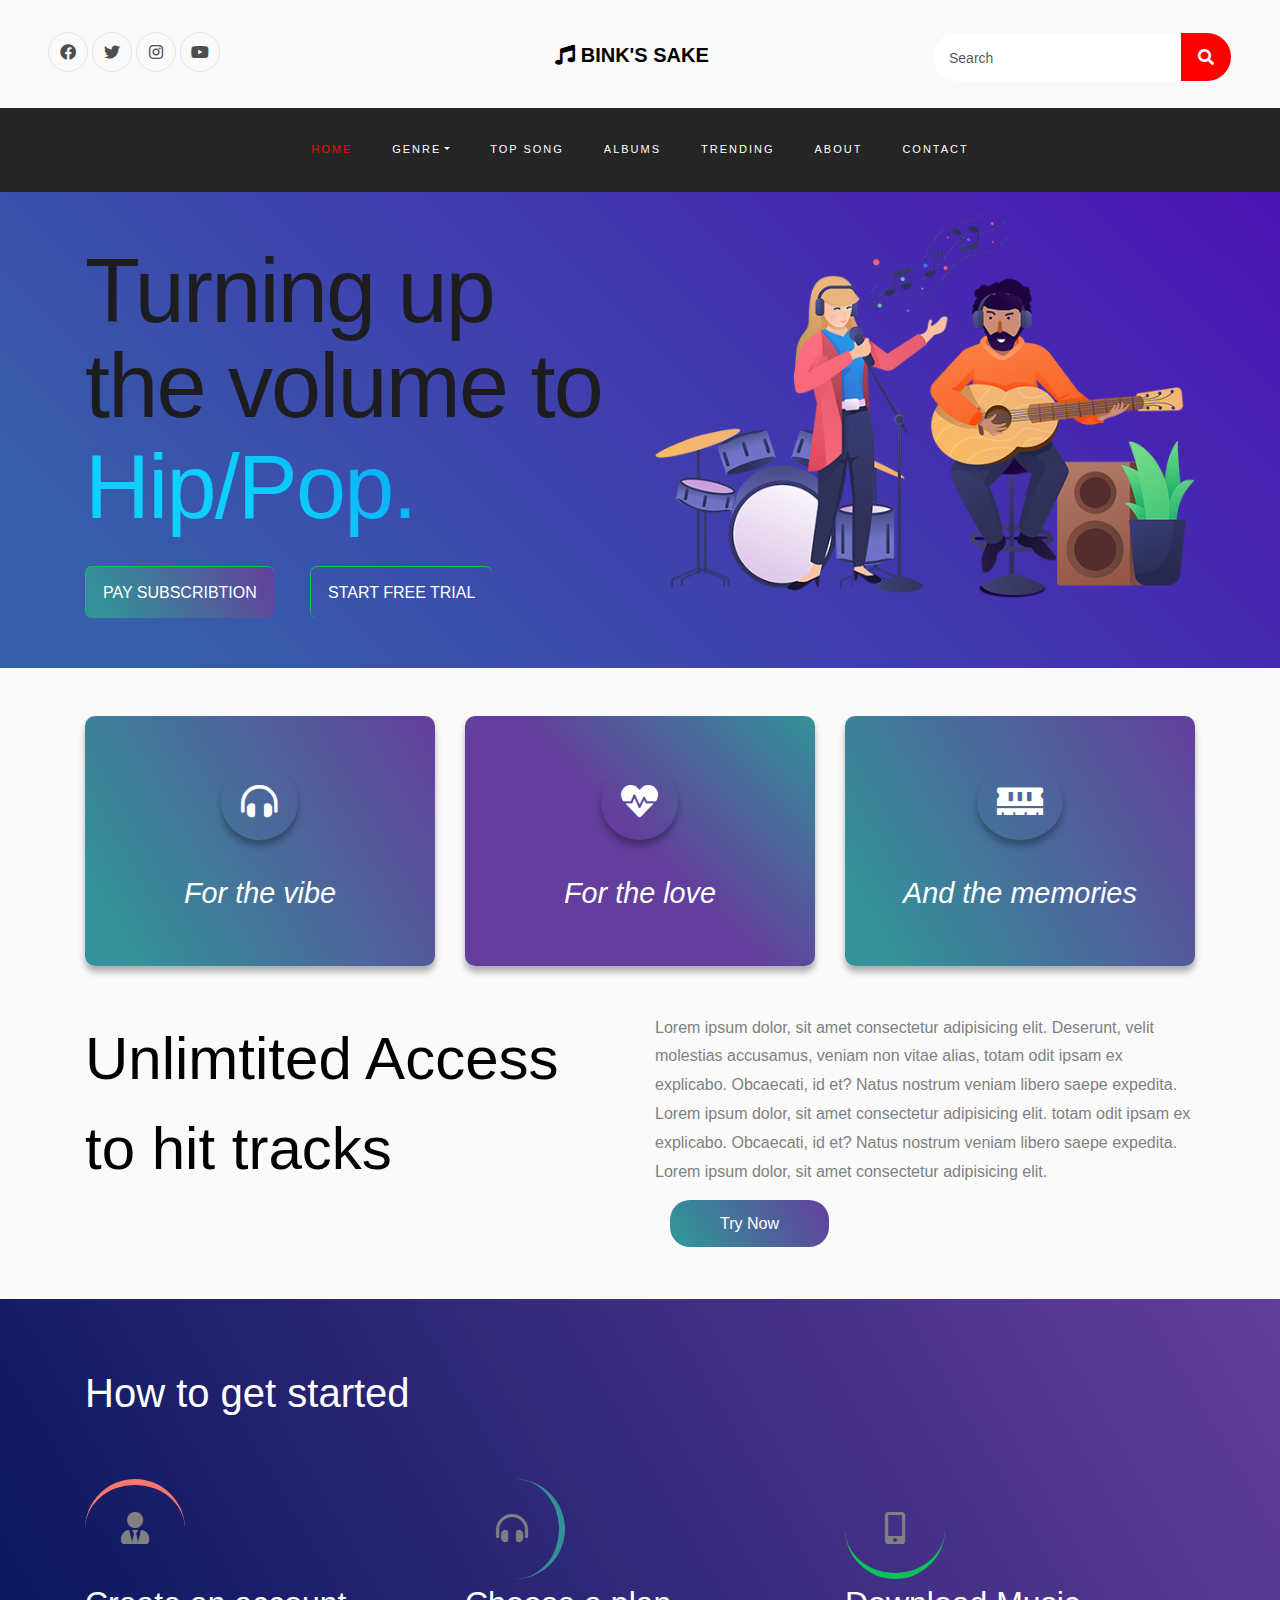
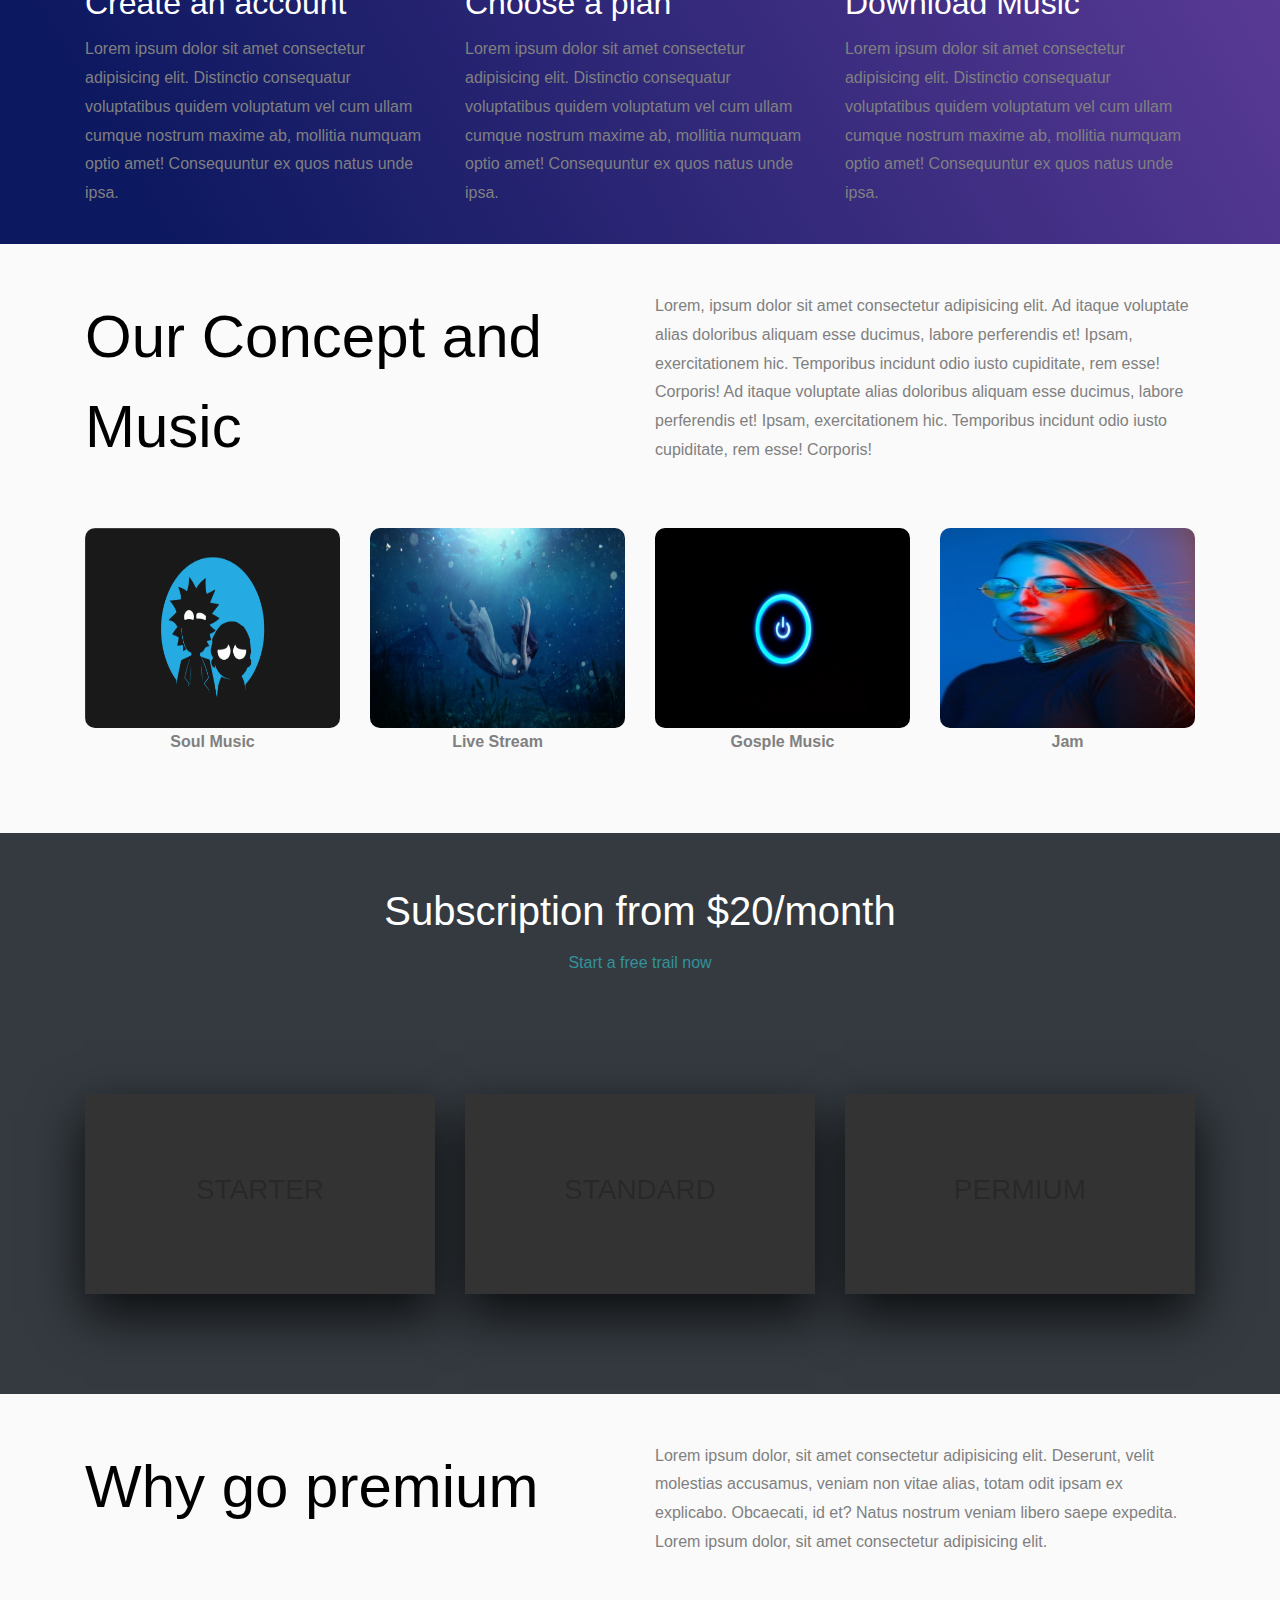
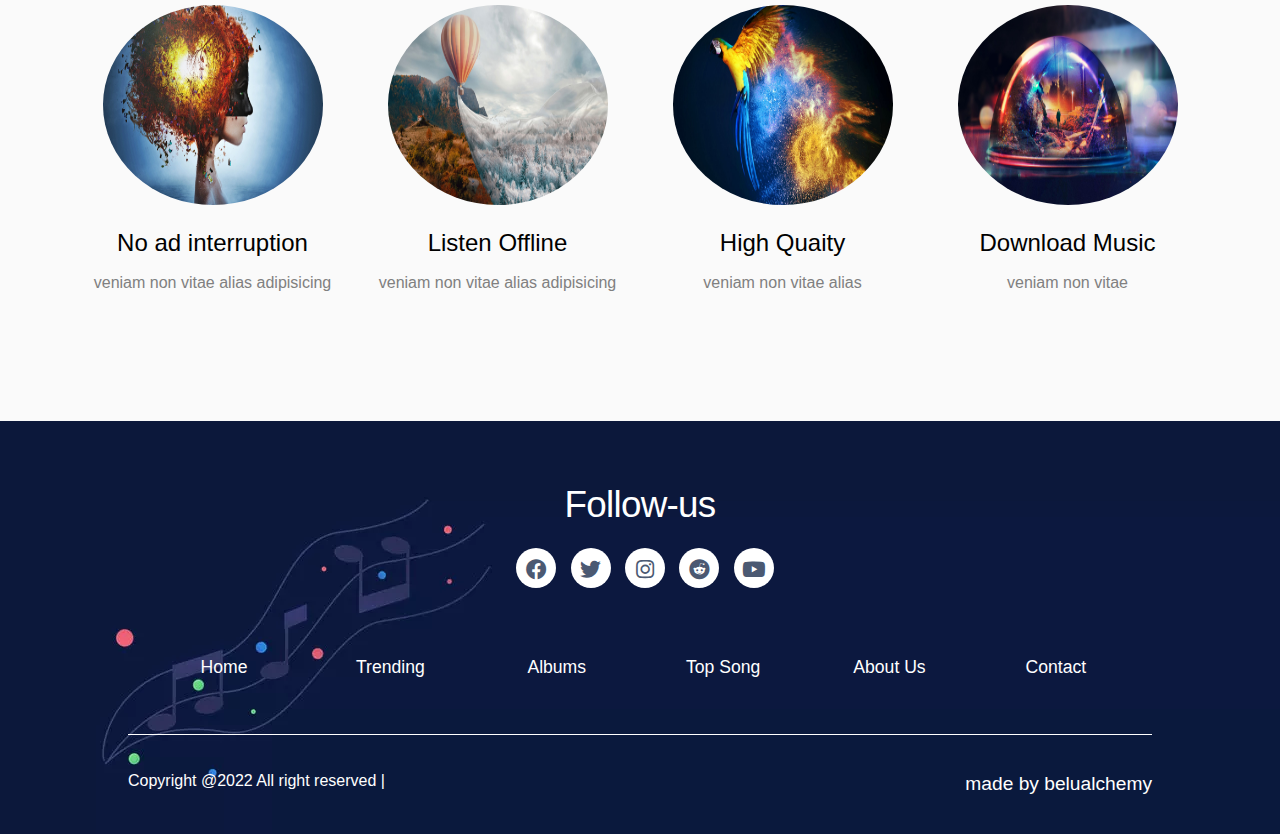
==== index.html @ 24486d63 "Add files via upload" ====
<!doctype html>
<html lang="en">

<head>
    <title>Bink's Sake</title>
    <meta charset="utf-8">
    <meta name="viewport" content="width=device-width, initial-scale=1, shrink-to-fit=no">

    <link href='https://fonts.googleapis.com/css?family=Roboto:400,100,300,700' rel='stylesheet' type='text/css'>

    <link rel="stylesheet" href="https://stackpath.bootstrapcdn.com/font-awesome/4.7.0/css/font-awesome.min.css">
    <link rel="stylesheet" href="./css/all.css">
    <link rel="stylesheet" href="./css/bootstrap.css">
    <link rel="stylesheet" href="./css/codes.css">
    <link rel="stylesheet" href="./css/slider.css">
    <link rel="stylesheet" href="./css/styles.css">
    <script src="./js/slider.js" defer></script>

</head>

<body>
    <section class="ftco-section">
        <!-- <div class="container">
            <div class="row justify-content-center">
                <div class="col-md-6 text-center mb-5">
                    <h2 class="heading-section">Website menu #07</h2>
                </div>
            </div>
        </div> -->

        <div class="container-fluid px-md-5">
            <div class="row justify-content-between">
                <div class="col-md-8 order-md-last">
                    <div class="row">
                        <div class="col-md-6 text-center">
                            <a class="navbar-brand" href="index.html"><i class="fas fa-music"></i> Bink's Sake</a>
                        </div>
                        <div class="col-md-6 d-md-flex justify-content-end mb-md-0 mb-3">
                            <form action="#" class="searchform order-lg-last">
                                <div class="form-group d-flex">
                                    <input type="text" class="form-control pl-3" placeholder="Search">
                                    <button type="submit" placeholder="" class="form-control search"><span class="fa fa-search"></span></button>
                                </div>
                            </form>
                        </div>
                    </div>
                </div>
                <div class="col-md-4 d-flex">
                    <div class="social-media">
                        <p class="mb-0 d-flex">
                            <a href="#" class="d-flex align-items-center justify-content-center"><span class="fab fa-facebook"><i class="sr-only">Facebook</i></span></a>
                            <a href="#" class="d-flex align-items-center justify-content-center"><span class="fab fa-twitter"><i class="sr-only">Twitter</i></span></a>
                            <a href="#" class="d-flex align-items-center justify-content-center"><span class="fab fa-instagram"><i class="sr-only">Instagram</i></span></a>
                            <a href="#" class="d-flex align-items-center justify-content-center"><span class="fab fa-youtube"><i class="sr-only">Dribbble</i></span></a>
                        </p>
                    </div>
                </div>
            </div>
        </div>
        <nav class="navbar navbar-expand-lg navbar-dark ftco_navbar bg-dark ftco-navbar-light" id="ftco-navbar">
            <div class="container-fluid">

                <button class="navbar-toggler" type="button" data-toggle="collapse" data-target="#ftco-nav" aria-controls="ftco-nav" aria-expanded="false" aria-label="Toggle navigation">
	        <span class="fa fa-bars"></span> Menu
	      </button>
                <div class="collapse navbar-collapse" id="ftco-nav">
                    <ul class="navbar-nav m-auto">
                        <li class="nav-item active"><a href="#" class="nav-link">Home</a></li>
                        <li class="nav-item dropdown">
                            <a class="nav-link dropdown-toggle" href="#" id="dropdown04" data-toggle="dropdown" aria-haspopup="true" aria-expanded="false">Genre</a>
                            <div class="dropdown-menu" aria-labelledby="dropdown04">
                                <a class="dropdown-item" href="#">HIP/POP</a>
                                <a class="dropdown-item" href="#">AFRO</a>
                                <a class="dropdown-item" href="#">RAP</a>
                                <a class="dropdown-item" href="#">ANIME</a>
                            </div>
                        </li>
                        <li class="nav-item"><a href="#" class="nav-link">Top Song</a></li>
                        <li class="nav-item"><a href="#" class="nav-link">Albums</a></li>
                        <li class="nav-item"><a href="#" class="nav-link">Trending</a></li>
                        <li class="nav-item"><a href="#" class="nav-link">About</a></li>
                        <li class="nav-item"><a href="./contact.html" class="nav-link">Contact</a></li>
                    </ul>
                </div>
            </div>
        </nav>
        <!-- END nav -->

    </section>

    <!--/*============================================= = SLIDER = =============================================*/--->

    <div class="container-fluid slider">
        <div class="container ">
            <div class="row justify-items-center">
                <div class="col-lg-6 col-md-12">
                    <h2>
                        Turning up the volume to
                        <div class="mask">
                            <article data-show>Hip/Pop.</article>
                            <article>Rap.</article>
                            <article>Story telling.</article>
                            <article>and Love.</article>
                        </div>
                    </h2>
                    <div class="row sl-btn">
                        <div class="col-lg-6"><a href="" class="slider-btn"> PAY SUBSCRIBTION</a></div>
                        <div class="col-lg-6 sts "><a href="" class="slider-btn">START FREE TRIAL</a></div>



                    </div>


                </div>
                <div class="col-lg-6 ">
                    <img src="./images/slider.webp" alt="">
                </div>
            </div>

        </div>
    </div>

    <!----/*===== End of SLIDER ======*/----->



    <!---- /*============================================= = top-REASON = =============================================*/----->

    <div class="container pt-5 reason">
        <div class="row">
            <div class="col-lg-4 col-md-4">
                <div class="top">
                    <i class="fas fa-headphones-alt"></i>
                    <h4>For the vibe</h4>
                </div>

            </div>
            <div class="col-lg-4 col-md-4">
                <div class="top2">
                    <i class="fas fa-heartbeat"></i>
                    <h4>For the love</h4>
                </div>
            </div>

            <div class="col-lg-4 col-md-4">
                <div class="top">
                    <i class="fas fa-memory"></i>
                    <h4>And the memories</h4>
                </div>
            </div>

        </div>
        <div class="row pt-5">
            <div class="col-lg-6">
                <h1>Unlimtited Access to hit tracks</h1>
            </div>
            <div class="col-lg-6">
                <span>
                    Lorem ipsum dolor, sit amet consectetur adipisicing elit. 
                    Deserunt, velit molestias accusamus, veniam non vitae alias, 
                    totam odit ipsam ex explicabo. Obcaecati, id et? Natus nostrum veniam libero saepe expedita.
                    Lorem ipsum dolor, sit amet consectetur adipisicing elit. 
                    totam odit ipsam ex explicabo. Obcaecati, id et? Natus nostrum veniam libero saepe expedita.
                    Lorem ipsum dolor, sit amet consectetur adipisicing elit. 
                        
                </span>
                <div class="col-lg-6 pt-4">
                    <a href="" class="slider-btn">Try Now</a>
                </div>

            </div>
        </div>

    </div>

    <!---- /*===== End of top REASON ======*/----->



    <!---------------------------------------HOW TO START------------------------->
    <div class="container-fluid get-started ">
        <div class="container ">
            <div class="row">
                <div class="col-lg-12">
                    <h1>How to get started</h1>
                </div>

                <div class="col-lg-4 pt-5">
                    <div class="house-icon">
                        <i class="fas fa-user-tie"></i>
                    </div>
                    <h4>Create an account</h5>
                        <p>Lorem ipsum dolor sit amet consectetur adipisicing elit. Distinctio consequatur voluptatibus quidem voluptatum vel cum ullam cumque nostrum maxime ab, mollitia numquam optio amet! Consequuntur ex quos natus unde ipsa.
                        </p>

                </div>

                <div class="col-lg-4 pt-5">
                    <div class="house-icon2">
                        <i class="fas fa-headphones-alt"></i>
                    </div>
                    <h4>Choose a plan</h4>
                    <p>Lorem ipsum dolor sit amet consectetur adipisicing elit. Distinctio consequatur voluptatibus quidem voluptatum vel cum ullam cumque nostrum maxime ab, mollitia numquam optio amet! Consequuntur ex quos natus unde ipsa.
                    </p>

                </div>
                <div class="col-lg-4 pt-5">
                    <div class="house-icon3">
                        <i class="fas fa-mobile-alt"></i>
                    </div>
                    <h4>Download Music</h4>
                    <p>Lorem ipsum dolor sit amet consectetur adipisicing elit. Distinctio consequatur voluptatibus quidem voluptatum vel cum ullam cumque nostrum maxime ab, mollitia numquam optio amet! Consequuntur ex quos natus unde ipsa.
                    </p>

                </div>
            </div>
        </div>

    </div>

    <!---------------------------------------END OF HOW TO START------------------------->



    <!--------------------------CONCEPT------------------------>

    <div class="container pt-5 concept">
        <div class="row">
            <div class="col-lg-6">
                <h1>Our Concept and Music</h1>
            </div>
            <div class="col-lg-6">
                Lorem, ipsum dolor sit amet consectetur adipisicing elit. Ad itaque voluptate alias doloribus aliquam esse ducimus, labore perferendis et! Ipsam, exercitationem hic. Temporibus incidunt odio iusto cupiditate, rem esse! Corporis! Ad itaque voluptate alias
                doloribus aliquam esse ducimus, labore perferendis et! Ipsam, exercitationem hic. Temporibus incidunt odio iusto cupiditate, rem esse! Corporis!
            </div>
        </div>
        <div class="row pt-5 text-xl-center">
            <div class="col-lg-3 col-md-6">
                <div class="concept-img">
                    <img src="./images/rick-and-morty-pc-wallpaper_1481825.jpg" alt="">
                </div>
                <p>Soul Music</p>
            </div>
            <div class="col-lg-3 col-md-6">
                <div class="concept-img">
                    <img src="./images/girl_underwater_dream_4k-1600x900.jpg" alt="">
                </div>

                <p>Live Stream</p>
            </div>
            <div class="col-lg-3 col-md-6">
                <div class="concept-img">
                    <img src="./images/unnamed.jpg" alt="">
                </div>

                <p>Gosple Music</p>
            </div>
            <div class="col-lg-3 col-md-6">
                <div class="concept-img">
                    <img src="./images/about-01.jpg" alt="">
                </div>
                <p>Jam</p>
            </div>
        </div>
    </div>
    <!------------------------------END OF CONCEPT--------------------------->


    <!----------SUBSCIBTION-------------------->
    <div class="conatiner-fluid bg-dark">
        <div class="container">
            <div class="row text-sm-center">
                <div class="col-lg-12  pt-5">
                    <h1 class="text-white">Subscription from $20/month</h1>
                </div>
                <div class="col-lg-12">
                    <p style=" color:  #339299;"> Start a free trail now</p>
                </div>
            </div>

            <div class="row">
                <div class="col-lg-4 col-md-4 sub">
                    <div class="face face1">
                        <div class="content">

                            <h3>STARTER</h3>
                        </div>
                    </div>
                    <div class="face face2">
                        <div class="content">
                            <p>Lorem ipsum dolor sit amet consectetur adipisicing elit. Assumenda, tenetur deserunt minima laboriosam perferendis voluptas quia optio velit!</p>
                            <a href="">Try now</a>
                        </div>
                    </div>
                </div>
                <div class=" col-lg-4 col-md-4 sub">
                    <div class="face face1">
                        <div class="content">

                            <h3>STANDARD</h3>
                        </div>
                    </div>
                    <div class="face face2">
                        <div class="content">
                            <p>Lorem ipsum dolor sit amet consectetur adipisicing elit. Assumenda, tenetur deserunt minima laboriosam perferendis voluptas quia optio velit!</p>
                            <a href="">Try now</a>
                        </div>
                    </div>
                </div>
                <div class=" col-lg-4 col-md-4 sub">
                    <div class="face face1">
                        <div class="content">

                            <h3>PERMIUM</h3>
                        </div>
                    </div>
                    <div class="face face2">
                        <div class="content">
                            <p>Lorem ipsum dolor sit amet consectetur adipisicing elit. Assumenda, tenetur deserunt minima laboriosam perferendis voluptas quia optio velit!</p>
                            <a href="">Try now</a>
                        </div>
                    </div>
                </div>
            </div>

        </div>
    </div>

    <!------------END OF SUBCRIBTION------------>



    <!---- /*============================================= = REASON = =============================================*/----->

    <div class="container pt-5 reason">
        <div class="row">
            <div class="col-lg-6 col-sm-12">
                <h1>Why go premium</h1>
            </div>
            <div class="col-lg-6">
                <span>
                    Lorem ipsum dolor, sit amet consectetur adipisicing elit. 
                    Deserunt, velit molestias accusamus, veniam non vitae alias, 
                    totam odit ipsam ex explicabo. Obcaecati, id et? Natus nostrum veniam libero saepe expedita.
                    Lorem ipsum dolor, sit amet consectetur adipisicing elit. 
                
                </span>
            </div>
        </div>
        <div class="row pt-5">
            <div class="col-lg-3 col-md-6">
                <div class="reason-list">
                    <div class="reason__list">
                        <img src="./images/girly_mind_4k_8k-1600x900.jpg" alt="">
                    </div>
                    <h4>No ad interruption</h4>
                    <p>veniam non vitae alias adipisicing </p>
                </div>
            </div>

            <div class="col-lg-3 col-md-6">
                <div class="reason-list">
                    <div class="reason__list">
                        <img src="./images/hot_air_balloon_fantasy_4k-1600x900.jpg" alt="">
                    </div>
                    <h4>Listen Offline</h4>
                    <p>veniam non vitae alias adipisicing </p>
                </div>
            </div>

            <div class="col-lg-3 col-md-6">
                <div class="reason-list">
                    <div class="reason__list">
                        <img src="./images/macaw-1600x900.jpg" alt="">
                    </div>
                    <h4>High Quaity</h4>
                    <p>veniam non vitae alias </p>
                </div>
            </div>

            <div class="col-lg-3 col-md-6">
                <div class="reason-list">
                    <div class="reason__list">
                        <img src="./images/memories_2-1600x900.jpg" alt="">
                    </div>
                    <h4>Download Music</h4>
                    <p>veniam non vitae </p>
                </div>
            </div>
        </div>
    </div>

    <footer style="background-image: url(./images/how.webp);">
        <div class="follow " data-aos-delay="200 ">
            <h2>Follow-us</h2>
            <i class="fab fa-facebook " data-animate="fadeInUp"></i>
            <i class="fab fa-twitter " data-animate="fadeInUp"></i>
            <i class="fab fa-instagram "></i>
            <i class="fab fa-reddit "></i>
            <i class="fab fa-youtube "></i>

        </div>
        <div class="footer-main ">
            <div class="footer-link ">
                <div class="footer-links ">
                    <a href="./index.html ">Home</a>
                </div>
                <div class="footer-links ">
                    <a href="">Trending</a>

                </div>
                <div class="footer-links ">
                    <a href=" ">Albums</a>
                </div>
                <div class="footer-links ">
                    <a href="">Top Song</a>
                </div>

                <div class="footer-links ">
                    <a href="">About Us</a>
                </div>
                <div class="footer-links ">
                    <a href="./contact.html">Contact</a>
                </div>
            </div>
            <div class="right ">

                <div> Copyright @2022 All right reserved |</div>
                <div>
                    <a href="https://belualchemy.netlify.app/" target="_black ">made by belualchemy</a>
                </div>



            </div>
            <div style="height: 20px; "></div>
        </div>





        </div>
    </footer>

    <!---- /*===== End of REASON ======*/----->




    <script src="js/jquery.min.js"></script>
    <script src="js/popper.js"></script>
    <script src="js/bootstrap.min.js"></script>
    <script src="js/main.js"></script>

</body>

</html>
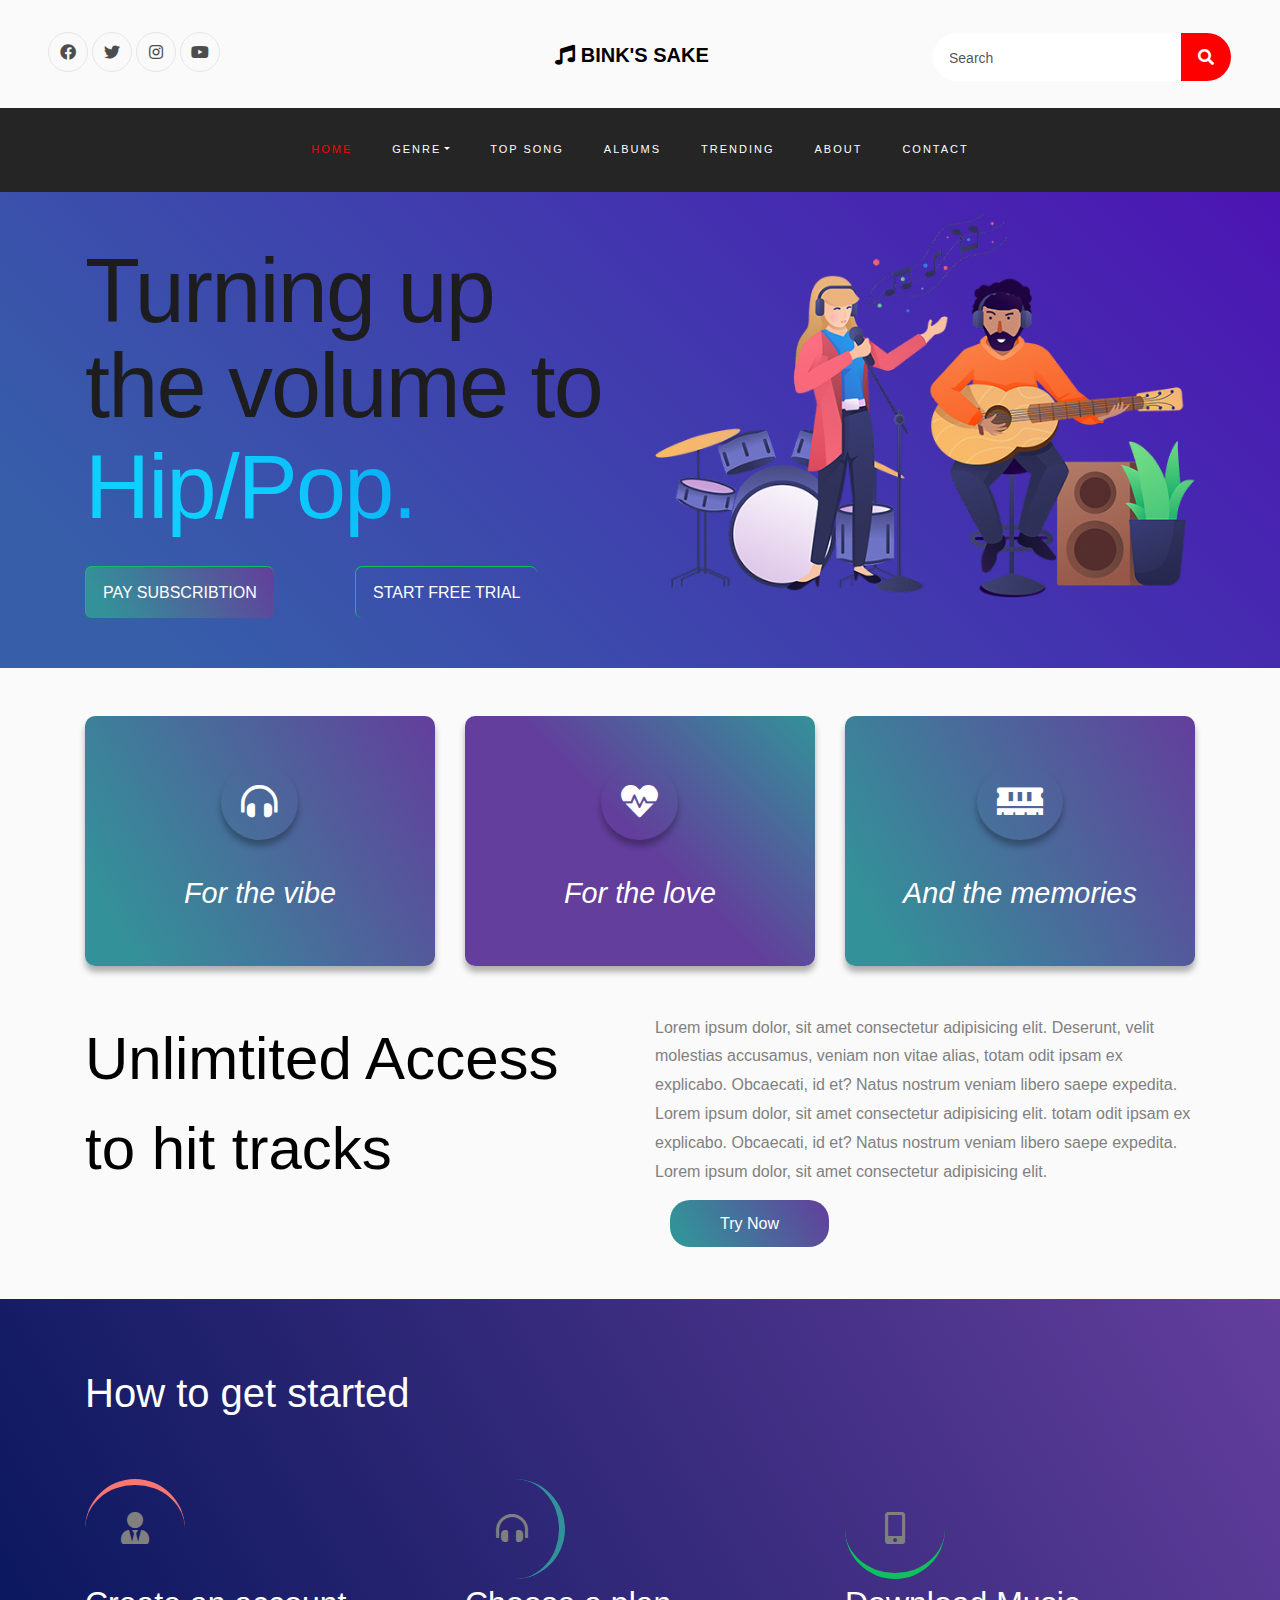
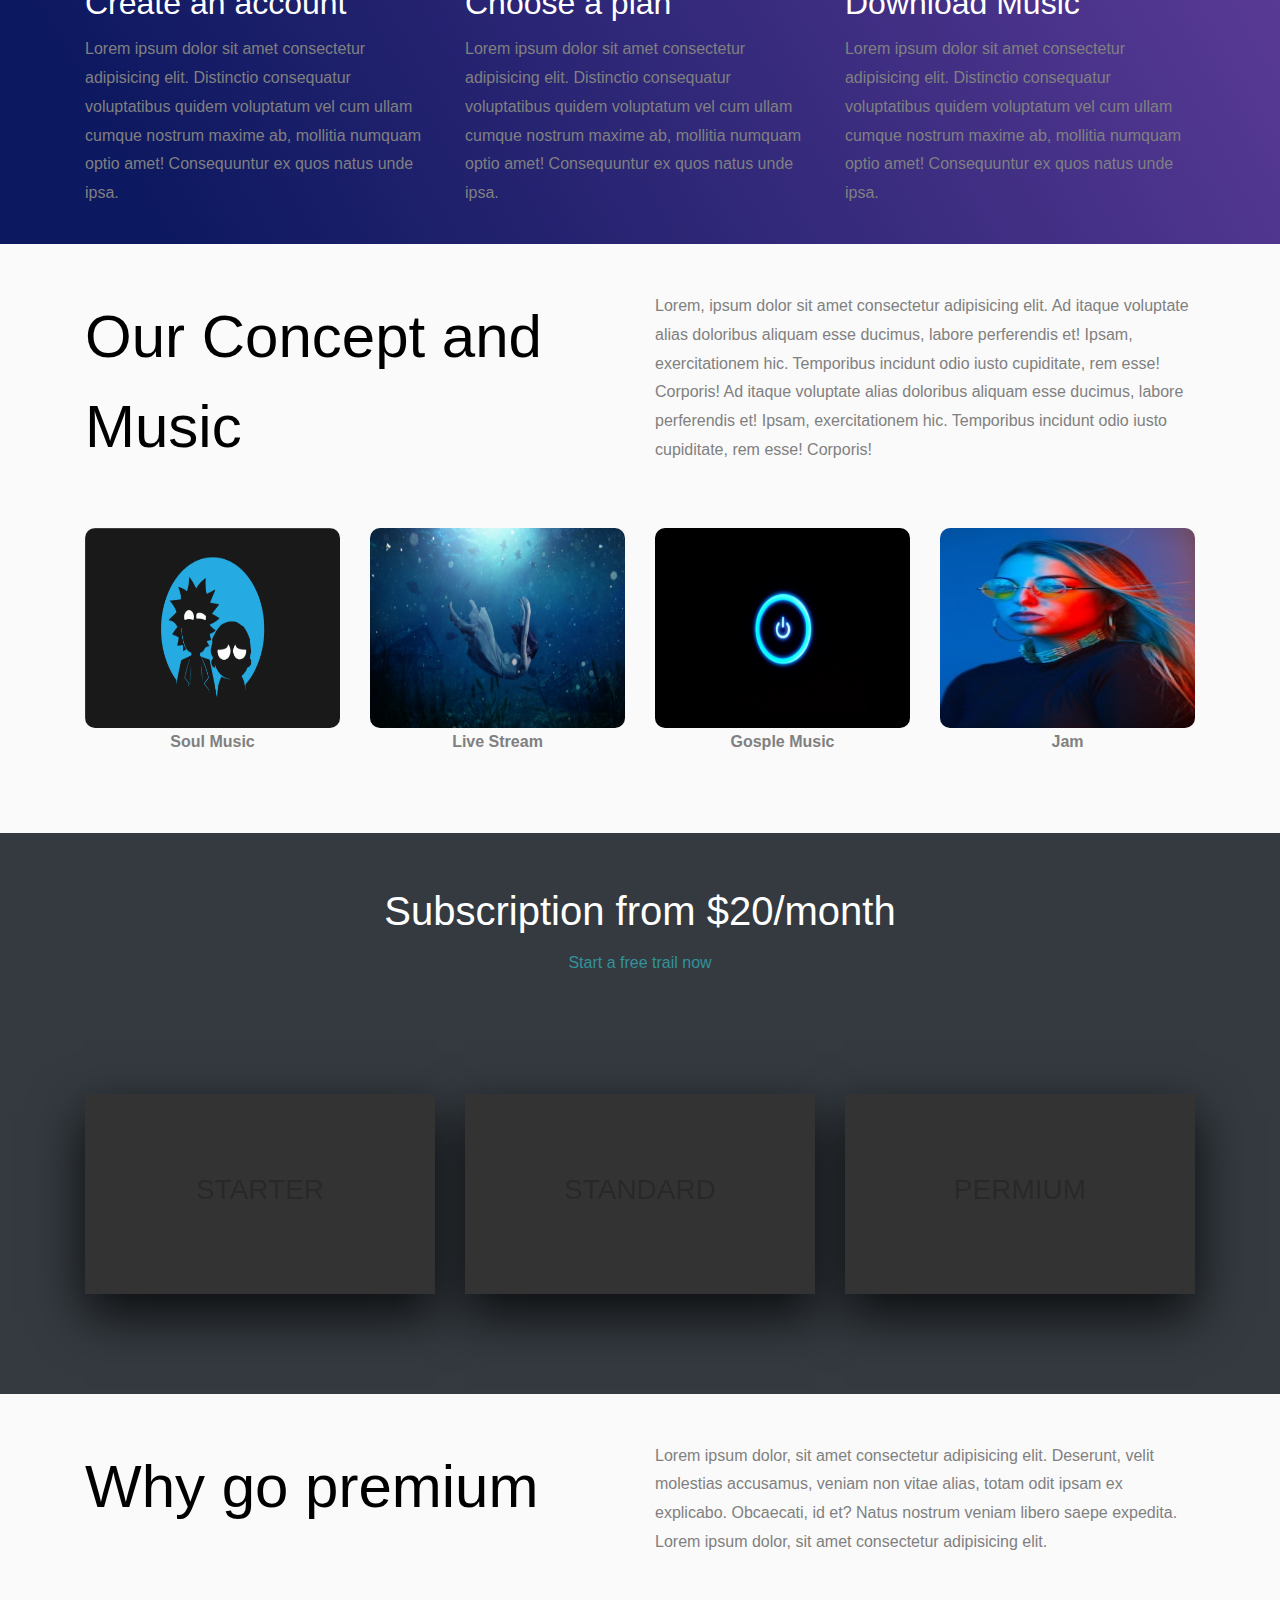
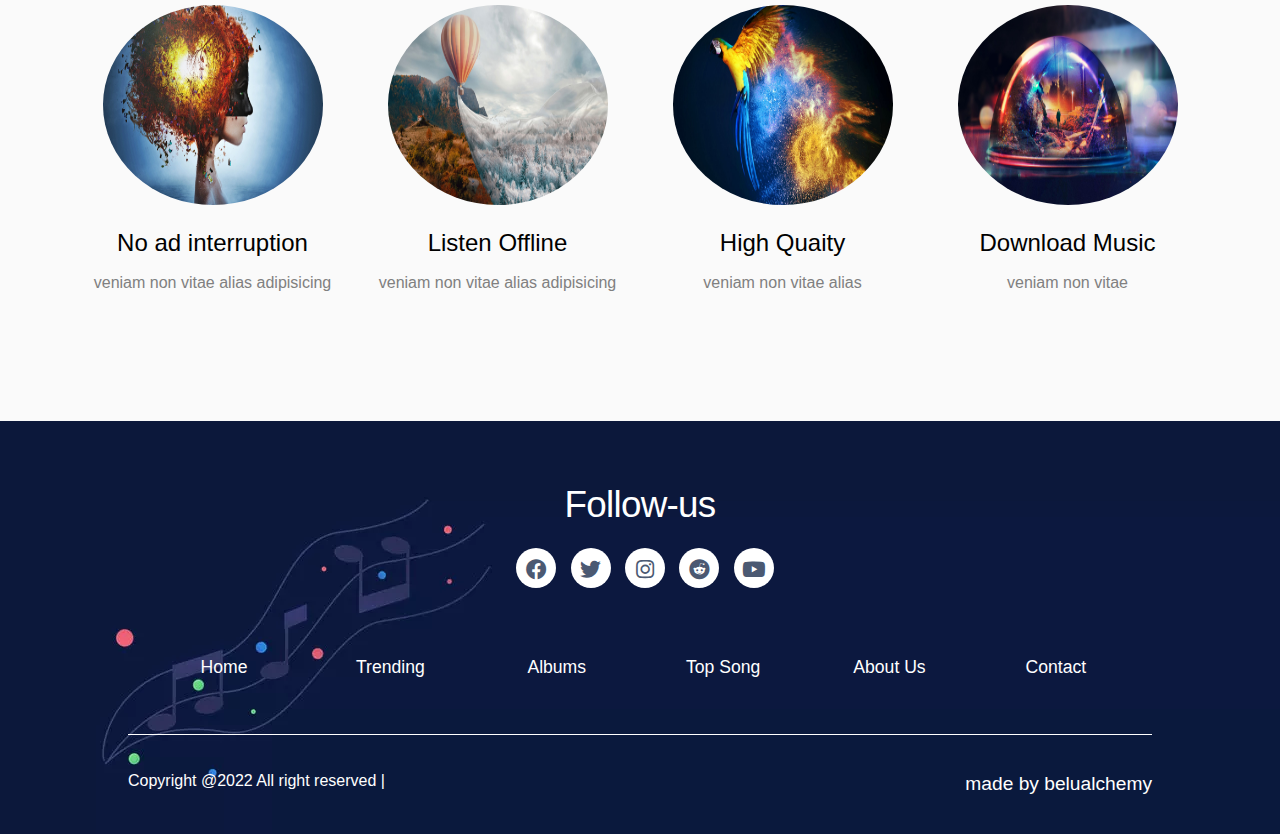
==== commit e7f6d361: "Add files via upload" ====
--- a/index.html
+++ b/index.html
@@ -65,7 +65,7 @@
 	      </button>
                 <div class="collapse navbar-collapse" id="ftco-nav">
                     <ul class="navbar-nav m-auto">
-                        <li class="nav-item active"><a href="#" class="nav-link">Home</a></li>
+                        <li class="nav-item active"><a href="./index.html" class="nav-link">Home</a></li>
                         <li class="nav-item dropdown">
                             <a class="nav-link dropdown-toggle" href="#" id="dropdown04" data-toggle="dropdown" aria-haspopup="true" aria-expanded="false">Genre</a>
                             <div class="dropdown-menu" aria-labelledby="dropdown04">
@@ -75,10 +75,10 @@
                                 <a class="dropdown-item" href="#">ANIME</a>
                             </div>
                         </li>
-                        <li class="nav-item"><a href="#" class="nav-link">Top Song</a></li>
-                        <li class="nav-item"><a href="#" class="nav-link">Albums</a></li>
+                        <li class="nav-item"><a href="./topsong.html" class="nav-link">Top Song</a></li>
+                        <li class="nav-item"><a href="./album.html" class="nav-link">Albums</a></li>
                         <li class="nav-item"><a href="#" class="nav-link">Trending</a></li>
-                        <li class="nav-item"><a href="#" class="nav-link">About</a></li>
+                        <li class="nav-item"><a href="./about.html" class="nav-link">About</a></li>
                         <li class="nav-item"><a href="./contact.html" class="nav-link">Contact</a></li>
                     </ul>
                 </div>
@@ -411,14 +411,14 @@
 
                 </div>
                 <div class="footer-links ">
-                    <a href=" ">Albums</a>
-                </div>
-                <div class="footer-links ">
-                    <a href="">Top Song</a>
-                </div>
-
-                <div class="footer-links ">
-                    <a href="">About Us</a>
+                    <a href="./album.html ">Albums</a>
+                </div>
+                <div class="footer-links ">
+                    <a href="./topsong.html">Top Song</a>
+                </div>
+
+                <div class="footer-links ">
+                    <a href="./about.html">About Us</a>
                 </div>
                 <div class="footer-links ">
                     <a href="./contact.html">Contact</a>
--- a/css/codes.css
+++ b/css/codes.css
@@ -10466,7 +10466,6 @@
     -webkit-transition: .3s all ease;
     -o-transition: .3s all ease;
     transition: .3s all ease;
-    color: #ff0000;
 }
 
 a:hover,
--- a/css/slider.css
+++ b/css/slider.css
@@ -70,7 +70,7 @@
 }
 
 .sl-btn {
-    width: 450px;
+    width: 100%;
     margin-top: 2rem;
     position: relative;
 }
@@ -82,6 +82,20 @@
     text-align: center;
     border-radius: 20px;
     color: white;
+}
+
+button.slider-btn {
+    width: 170px;
+    height: 60px;
+    text-align: center;
+    border-radius: 20px;
+    color: white;
+    background-image: linear-gradient(60deg, #339299 10%, #633e9c);
+    border: none;
+}
+
+button.slider-btn:hover {
+    background-image: linear-gradient(45deg, #633e9c 50%, #339299);
 }
 
 .sl-btn .col-lg-6:nth-child(1) a {
--- a/css/styles.css
+++ b/css/styles.css
@@ -1,4 +1,8 @@
     /*----------  Header  ----------*/
+    
+    body {
+        overflow-x: hidden !important;
+    }
     
     .bg-primary {
         background: #ff0000 !important;
@@ -1072,10 +1076,449 @@
         }
     }
     /*=====  End of subscribing  ======*/
+    /*---------------------
+	Contact page
+-----------------------*/
+    
+    *+.list-creative {
+        margin-top: 30px;
+    }
+    
+    .list-creative {
+        text-align: left;
+    }
+    
+    ul,
+    ol {
+        list-style: none;
+        padding: 0;
+        margin: 0;
+    }
+    
+    ol,
+    ul,
+    dl {
+        margin-top: 0;
+        margin-bottom: 1rem;
+    }
+    
+    .list-terms-medium {
+        position: relative;
+        padding: 10px 0 10px 30px;
+        border-left: 3px solid rgb(36, 52, 82);
+    }
+    
+    .list-terms-medium dt {
+        font-weight: 700;
+        letter-spacing: 0.1em;
+        text-transform: uppercase;
+        color: #151515;
+    }
+    
+    dt,
+    dd {
+        line-height: inherit;
+    }
+    
+    .list-terms-medium dt+dd {
+        margin-top: 10px;
+    }
+    
+    .list-terms-medium a {
+        color: #868e96;
+    }
+    
+    .contact-form {
+        padding-right: 35px;
+    }
+    
+    .contact-form h5 {
+        font-size: 16px;
+        font-family: "Rubik", sans-serif;
+    }
+    
+    .contact-form h5 span {
+        color: #16d0c5;
+    }
+    
+    .contact-form .form-group {
+        position: relative;
+        margin-bottom: 20px;
+    }
+    
+    .contact-form .form-group span {
+        position: absolute;
+        right: 0;
+        top: 10px;
+        font-size: 16px;
+        color: #7bc063;
+        opacity: 0;
+        -webkit-transition: all 0.3s;
+        -o-transition: all 0.3s;
+        transition: all 0.3s;
+    }
+    
+    .contact-form .form-group span.active {
+        opacity: 1;
+    }
+    
+    .contact-form .check-form {
+        padding-right: 20px;
+    }
+    
+    .contact-form input,
+    .contact-form textarea {
+        width: 100%;
+        height: 50px;
+        border: none;
+        border-bottom: 1px solid gray;
+        font-size: 16px;
+        padding-bottom: 10px;
+        color: rgb(150, 150, 150);
+    }
+    
+    .contact-form input:focus,
+    .contact-form textarea:focus {
+        border-color: rgb(156, 156, 156);
+    }
+    
+    .contact-form textarea {
+        padding-bottom: 10px;
+        padding-top: 10px;
+        height: 115px;
+    }
+    
+    .contact-form .contact-type .ct-label {
+        display: inline-block;
+        position: relative;
+        padding-left: 20px;
+        margin-bottom: 12px;
+        margin-right: 40px;
+        cursor: pointer;
+        font-size: 16px;
+        color: #acb9cc;
+        -webkit-user-select: none;
+        -moz-user-select: none;
+        -ms-user-select: none;
+        user-select: none;
+    }
+    
+    .contact-form .contact-type .ct-label input {
+        position: absolute;
+        opacity: 0;
+        cursor: pointer;
+    }
+    
+    .contact-form .contact-type .ct-label input:checked~.checkmark:after {
+        content: "\f111";
+        color: #16d0c5;
+    }
+    
+    .contact-form .contact-type .ct-label .checkmark {
+        position: absolute;
+        top: 3px;
+        left: 0;
+        height: 25px;
+        width: 25px;
+    }
+    
+    .contact-form .contact-type .ct-label .checkmark:after {
+        position: absolute;
+        content: "\f10c";
+        font-family: "FontAwesome";
+        font-size: 14px;
+    }
+    
+    .contact-form .contact-type .ct-label:last-child {
+        margin-right: 0;
+    }
+    
+    .contact-form ::-webkit-input-placeholder {
+        color: #acb9cc;
+    }
+    
+    .contact-form :-ms-input-placeholder {
+        color: #acb9cc;
+    }
+    
+    .contact-form ::-ms-input-placeholder {
+        color: #acb9cc;
+    }
+    
+    .contact-form ::placeholder {
+        color: #acb9cc;
+    }
+    /*=============================================
+    =            TOPSONG            =
+    =============================================*/
+    
+    .main-topsong {
+        width: 100%;
+        height: auto;
+        display: flex;
+        flex-direction: row;
+        margin-top: -2rem;
+    }
+    
+    @media screen and (max-width:890px) {
+        .main-topsong {
+            flex-direction: column;
+        }
+        .topsong,
+        aside.aside {
+            width: 100% !important;
+        }
+    }
+    
+    aside.aside {
+        width: 400px;
+        height: auto;
+        padding-top: 1rem;
+    }
+    
+    .topsong {
+        width: 80%;
+        height: auto;
+    }
+    
+    .song__ {
+        width: 100%;
+        height: auto;
+        display: flex !important;
+        padding-bottom: 1rem;
+    }
+    
+    @media screen and (max-width:575px) {
+        .song__ {
+            flex-direction: column !important;
+        }
+        .song__link {
+            width: 200px;
+        }
+    }
+    
+    @media screen and (max-width:486px) {
+        .ran .song__link:nth-child(2) {
+            margin-left: 7px !important;
+        }
+        .ran .song__link:nth-child(1) {
+            padding-left: 1.8rem;
+        }
+    }
+    
+    @media screen and (max-width:402px) {
+        .ran {
+            flex-direction: column !important;
+            flex-wrap: wrap
+        }
+        .three {
+            margin-left: 2px !important;
+        }
+    }
+    
+    @media screen and (max-width:1024px) {
+        .one {
+            margin-left: -9px !important;
+        }
+        .two {
+            margin-left: -2px !important;
+        }
+    }
+    
+    @media screen and (max-width:1019px) {
+        .one {
+            margin-left: -14px !important;
+        }
+        .two {
+            margin-left: -7px !important;
+        }
+    }
+    
+    @media screen and (max-width:991px) {
+        .one {
+            margin-left: 12px !important;
+        }
+        .two {
+            margin-left: 7px !important;
+        }
+    }
+    
+    .ran {
+        width: 100%;
+        height: auto;
+        display: flex !important;
+        flex-direction: row !important;
+        flex-wrap: wrap;
+    }
+    
+    .ran .song__link:nth-child(1) {
+        margin-left: -20px;
+    }
+    
+    .ran .song__link:nth-child(2) {
+        margin-left: 10px;
+    }
+    
+    .topsong-img {
+        width: 100%;
+        height: auto;
+        display: flex;
+    }
+    
+    .topsong-img h3 {
+        margin-top: 3.9rem;
+        font-size: 1.2rem;
+    }
+    
+    .topsong-img img {
+        width: 100%;
+        height: 120px;
+        margin-top: 20px;
+        margin-left: 10px;
+        border-radius: 10px;
+    }
+    
+    .topsong-about {
+        width: 100%;
+        height: auto;
+        padding: 20px;
+        text-overflow: ellipsis;
+        margin-top: 1rem;
+    }
+    
+    .song__link p a,
+    .topsong-trend a {
+        background-image: linear-gradient(60deg, #339299 10%, #633e9c);
+        width: auto;
+        padding: 11px 20px;
+        border-radius: 20px;
+        color: white;
+    }
+    
+    .topsong-about p a:nth-child(2) {
+        margin-left: .7rem;
+    }
+    
+    .song__link p a:hover,
+    .topsong-trend a:hover,
+    .sub button {
+        box-shadow: 0px 6px 8px 0px rgba(0, 0, 0, 0.7)
+    }
+    
+    .topsong-trend {
+        width: 100%;
+        height: auto;
+        margin-top: 1rem;
+    }
+    
+    .topsong-trend img {
+        width: 100%;
+        border-radius: 10px;
+    }
+    
+    @media screen and (max-width:480px) {
+        .topsong-trend img {
+            width: 70%;
+        }
+    }
+    
+    .topsong-trend p {
+        margin-top: 1.5rem;
+    }
+    
+    .topsong-trend form input {
+        width: 100%;
+        filter: drop-shadow(0px 8px 0px 6px);
+        border-radius: 10px;
+        border: 1px groove;
+        height: 50px;
+        background-color: whitesmoke;
+    }
+    
+    .sub button {
+        background-image: linear-gradient(60deg, #339299 10%, #633e9c);
+        width: 200px;
+        padding: 11px 11px;
+        border-radius: 20px;
+        color: white;
+        border: none;
+        margin: auto;
+        box-shadow: 0px 6px 8px 0px rgba(0, 0, 0, 0.7)
+    }
+    
+    .sub button:hover {
+        background-image: linear-gradient(60deg, #633e9c 10%, #339299);
+    }
+    
+    .page {
+        width: 300px;
+        height: auto;
+        margin-top: 1rem;
+    }
+    
+    .page a:nth-child(1),
+    .page a:nth-child(2) {
+        background-image: linear-gradient(60deg, #339299 10%, #633e9c);
+        width: 200px;
+        padding: 11px 14px;
+        border-radius: 10px;
+        color: white;
+        margin-left: 10px;
+    }
+    
+    .page a:nth-child(1):hover,
+    .page a:nth-child(2):hover {
+        background-image: linear-gradient(60deg, #339299 10%, #633e9c);
+        width: 200px;
+        padding: 11px 11px;
+        border-radius: 20px;
+        box-shadow: 0px 6px 8px 0px rgba(0, 0, 0, 0.7);
+    }
+    
+    .page i {
+        font-size: 1.5rem;
+        margin-left: 1rem;
+        color: black;
+    }
+    /*=====  End of TOPSONG  ======*/
+    /*=============================================
+    =            AlBUMS            =
+    =============================================*/
+    
+    .album {
+        padding-bottom: 20px;
+    }
+    
+    .album a {
+        background-image: linear-gradient(60deg, #339299 10%, #633e9c);
+        width: 300px;
+        padding: 15px 50px;
+    }
+    
+    .album a:hover {
+        background-image: linear-gradient(45deg, #633e9c 50%, #339299);
+        color: white;
+        transition: ease-in .3s;
+        box-shadow: 6px 0px 16px 0px rgba(0, 0, 0, 0.3);
+    }
+    
+    .album-cover {
+        width: 300px;
+        height: 300px;
+    }
+    
+    .album-cover img {
+        width: 100%;
+        border-radius: 20px;
+    }
+    
+    .album-cover h4 {
+        font-family: 'Franklin Gothic Medium', 'Arial Narrow', Arial, sans-serif;
+    }
+    /*=====  End of AlBUMS  ======*/
     /*=============================================
     =            Footer            =
     =============================================*/
-    /*=====  Section comment block  ======*/
     
     footer {
         width: 100%;
